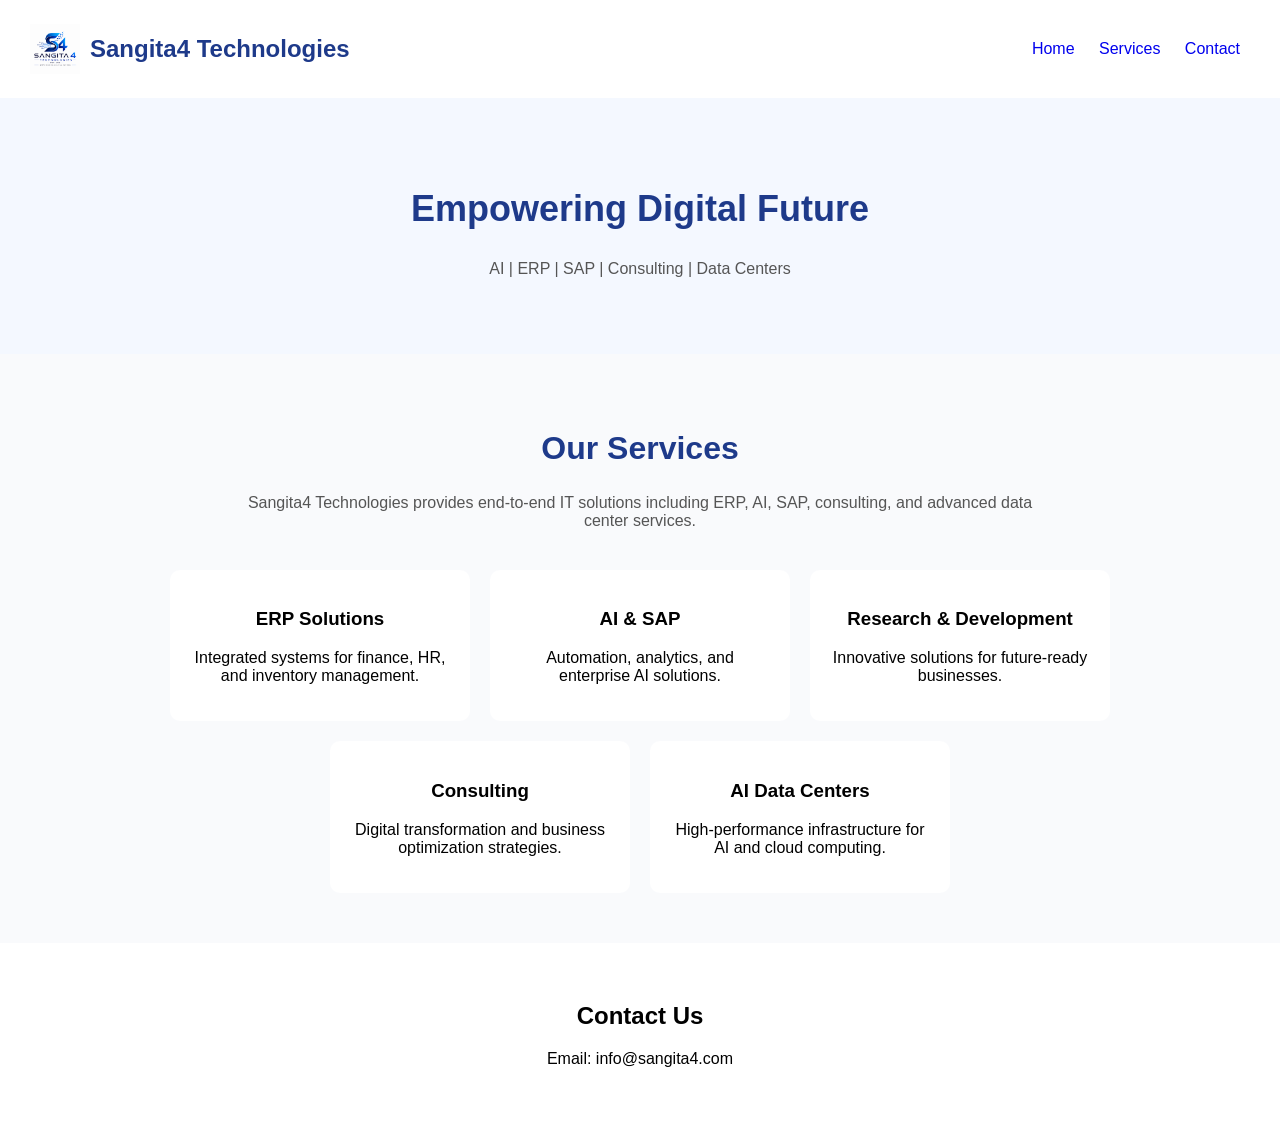
==== index.html @ 33d83c22 "Revamp index.html with new layout and styles Updated the structure and styling of the index.html fil" ====
<!DOCTYPE html>
<html>
<head>
  <title>Sangita4 Technologies</title>
</head>

<body style="margin:0; font-family:Arial, sans-serif;">

  <!-- HEADER -->
  <header style="display:flex; align-items:center; justify-content:space-between; padding:15px 30px; background:white; box-shadow:0 2px 5px rgba(0,0,0,0.1);">
    
    <div style="display:flex; align-items:center;">
      <img src="logo.png" alt="Logo" style="width:50px; margin-right:10px;">
      <h2 style="color:#1e3a8a;">Sangita4 Technologies</h2>
    </div>

    <nav>
      <a href="#" style="margin:0 10px; text-decoration:none;">Home</a>
      <a href="#" style="margin:0 10px; text-decoration:none;">Services</a>
      <a href="#" style="margin:0 10px; text-decoration:none;">Contact</a>
    </nav>

  </header>

  <!-- HERO -->
  <section style="padding:60px; text-align:center; background:#f4f8ff;">
    <h1 style="font-size:36px; color:#1e3a8a;">
      Empowering Digital Future
    </h1>
    <p style="color:#555;">
      AI | ERP | SAP | Consulting | Data Centers
    </p>
  </section>

  <!-- SERVICES -->
  <section style="padding:50px; background:#f9fafc; text-align:center;">

    <h1 style="font-size:32px; color:#1e3a8a;">
      Our Services
    </h1>

    <p style="max-width:800px; margin:auto; color:#555;">
      Sangita4 Technologies provides end-to-end IT solutions including ERP, AI, SAP, 
      consulting, and advanced data center services.
    </p>

    <div style="display:flex; flex-wrap:wrap; justify-content:center; gap:20px; margin-top:40px;">

      <div style="background:white; padding:20px; width:260px; border-radius:10px;">
        <h3>ERP Solutions</h3>
        <p>Integrated systems for finance, HR, and inventory management.</p>
      </div>

      <div style="background:white; padding:20px; width:260px; border-radius:10px;">
        <h3>AI & SAP</h3>
        <p>Automation, analytics, and enterprise AI solutions.</p>
      </div>

      <div style="background:white; padding:20px; width:260px; border-radius:10px;">
        <h3>Research & Development</h3>
        <p>Innovative solutions for future-ready businesses.</p>
      </div>

      <div style="background:white; padding:20px; width:260px; border-radius:10px;">
        <h3>Consulting</h3>
        <p>Digital transformation and business optimization strategies.</p>
      </div>

      <div style="background:white; padding:20px; width:260px; border-radius:10px;">
        <h3>AI Data Centers</h3>
        <p>High-performance infrastructure for AI and cloud computing.</p>
      </div>

    </div>

  </section>

  <!-- CONTACT -->
  <section style="padding:40px; text-align:center; background:#ffffff;">
    <h2>Contact Us</h2>
    <p>Email: info@sangita4.com</p>
  </section>

</body>
</html>
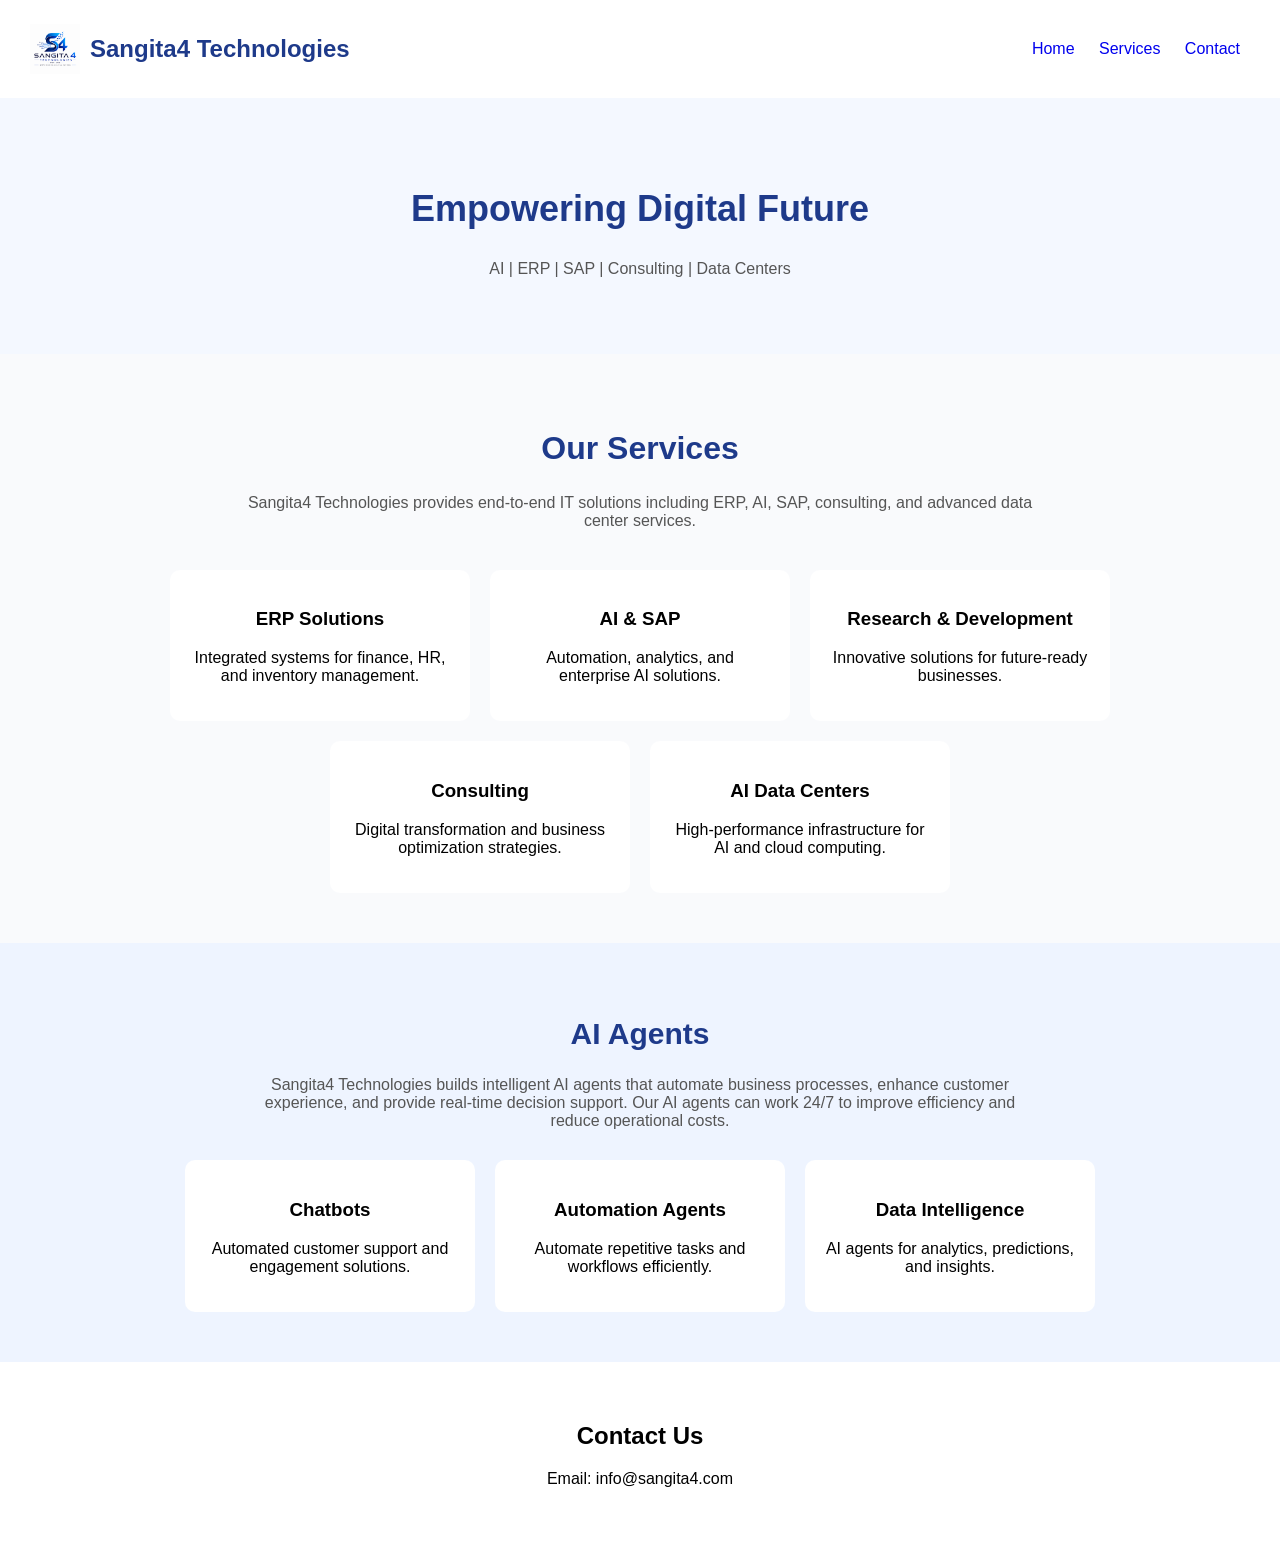
==== commit 5238c156: "Update index.html" ====
--- a/index.html
+++ b/index.html
@@ -75,6 +75,39 @@
 
   </section>
 
+  <section style="padding:50px; background:#eef4ff; text-align:center;">
+
+  <h2 style="font-size:30px; color:#1e3a8a;">
+    AI Agents
+  </h2>
+
+  <p style="max-width:800px; margin:auto; color:#555;">
+    Sangita4 Technologies builds intelligent AI agents that automate business processes, 
+    enhance customer experience, and provide real-time decision support. Our AI agents 
+    can work 24/7 to improve efficiency and reduce operational costs.
+  </p>
+
+  <div style="display:flex; flex-wrap:wrap; justify-content:center; gap:20px; margin-top:30px;">
+
+    <div style="background:white; padding:20px; width:250px; border-radius:10px;">
+      <h3>Chatbots</h3>
+      <p>Automated customer support and engagement solutions.</p>
+    </div>
+
+    <div style="background:white; padding:20px; width:250px; border-radius:10px;">
+      <h3>Automation Agents</h3>
+      <p>Automate repetitive tasks and workflows efficiently.</p>
+    </div>
+
+    <div style="background:white; padding:20px; width:250px; border-radius:10px;">
+      <h3>Data Intelligence</h3>
+      <p>AI agents for analytics, predictions, and insights.</p>
+    </div>
+
+  </div>
+
+</section>
+
   <!-- CONTACT -->
   <section style="padding:40px; text-align:center; background:#ffffff;">
     <h2>Contact Us</h2>
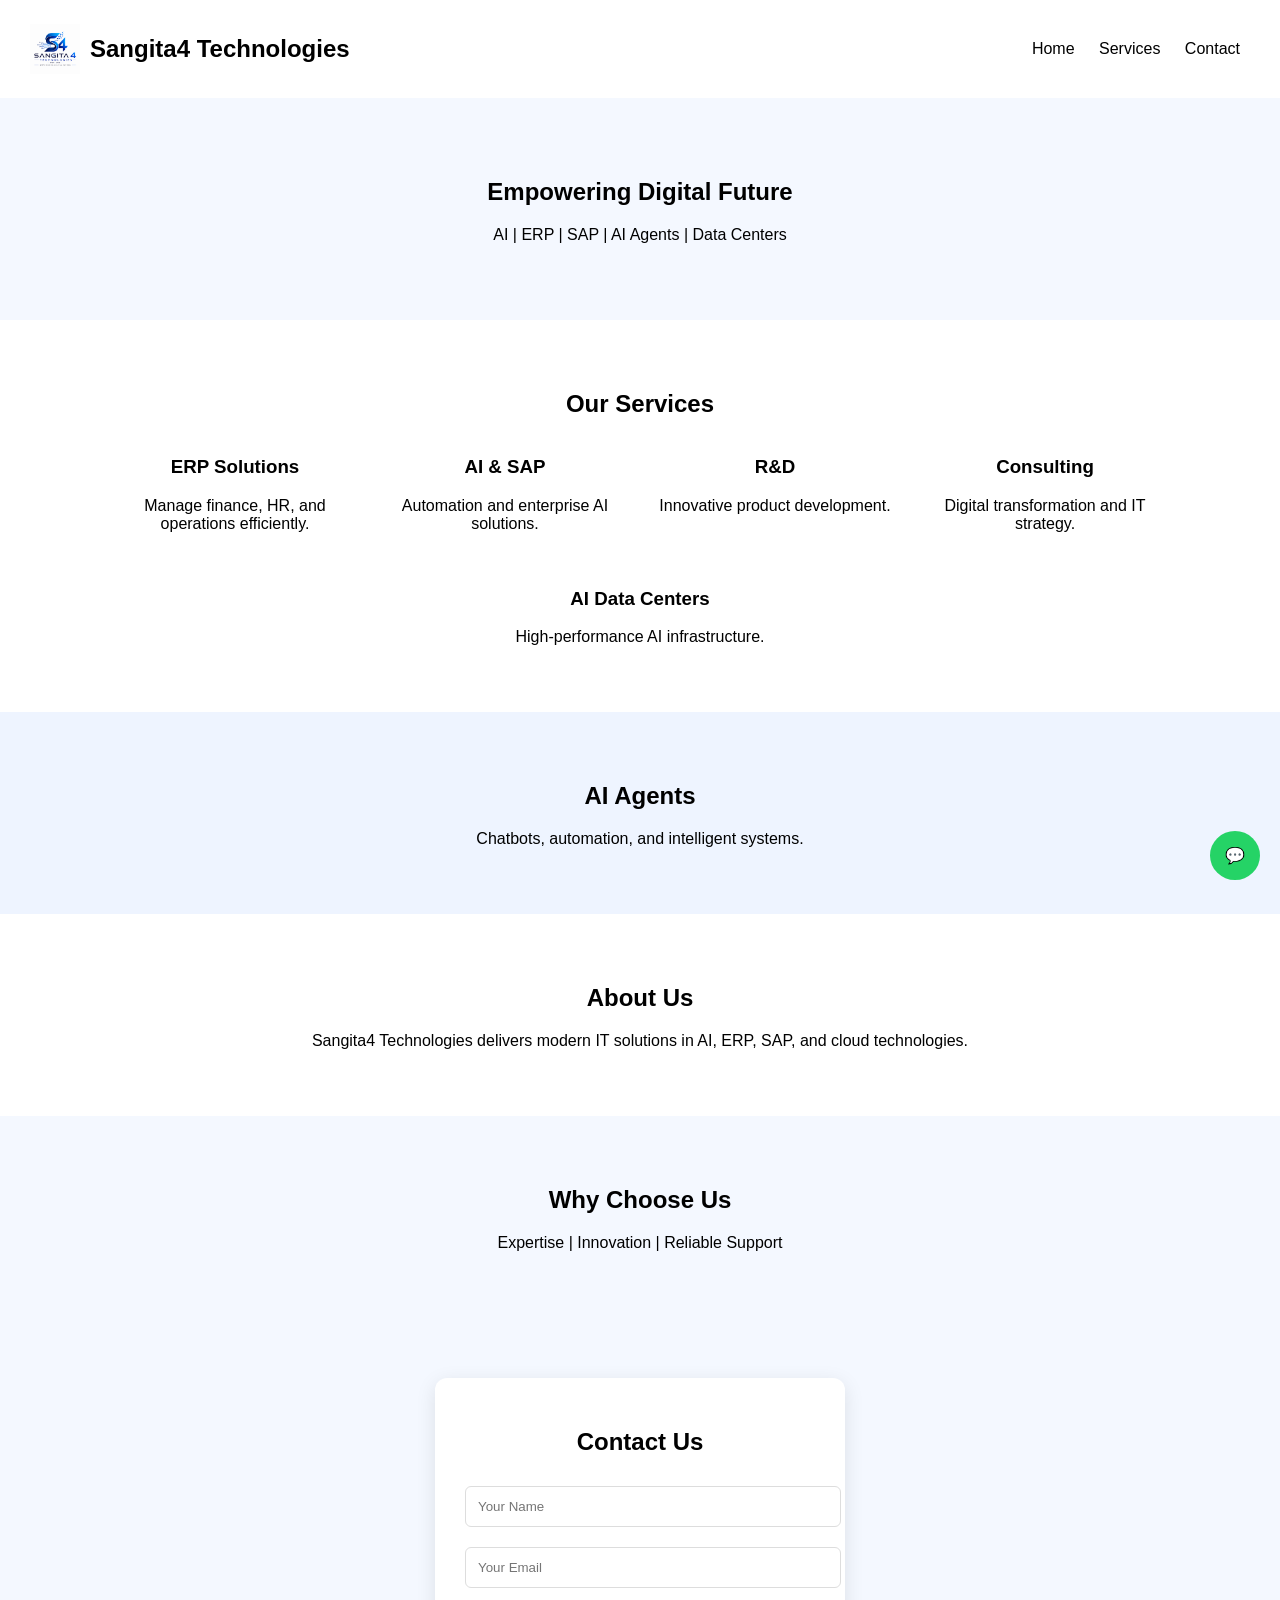
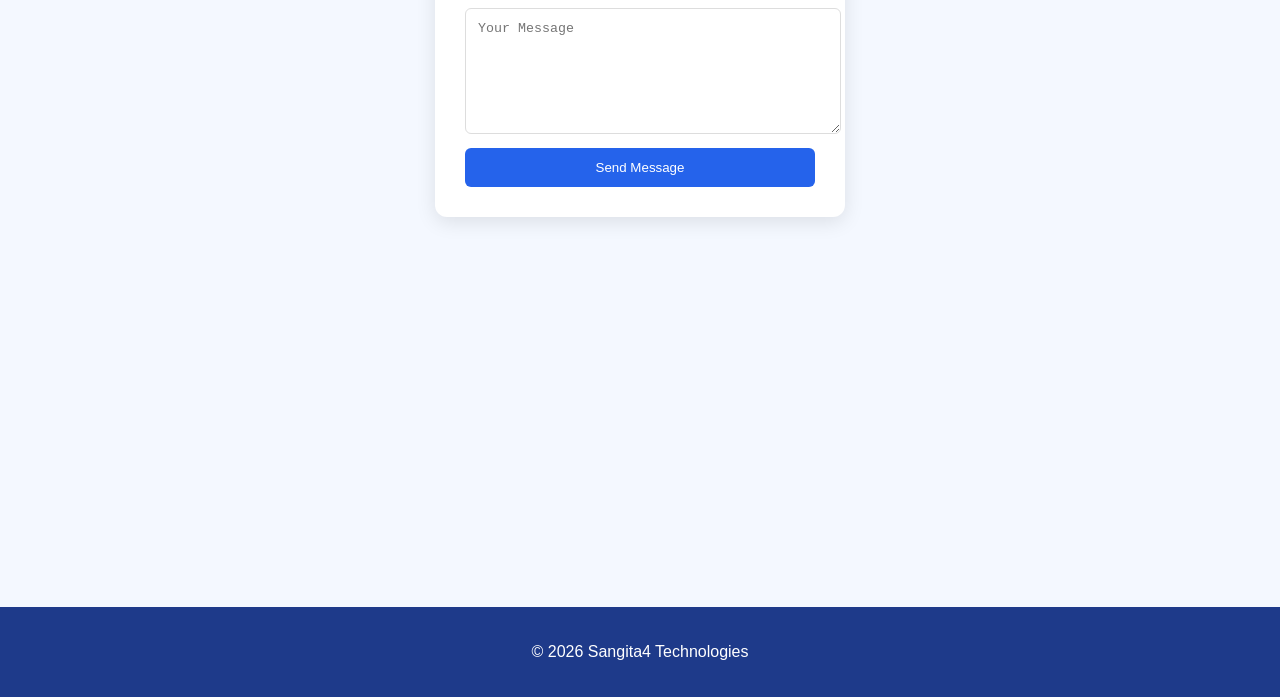
==== commit 607c20b2: "Refactor index.html with new structure and styles" ====
--- a/index.html
+++ b/index.html
@@ -2,117 +2,148 @@
 <html>
 <head>
   <title>Sangita4 Technologies</title>
+
+  <style>
+    body {
+      margin:0;
+      font-family:Arial, sans-serif;
+    }
+
+    nav a {
+      margin:0 10px;
+      text-decoration:none;
+      color:black;
+    }
+
+    button:hover {
+      background:#1e40af;
+    }
+  </style>
+
 </head>
 
-<body style="margin:0; font-family:Arial, sans-serif;">
+<body>
 
-  <!-- HEADER -->
-  <header style="display:flex; align-items:center; justify-content:space-between; padding:15px 30px; background:white; box-shadow:0 2px 5px rgba(0,0,0,0.1);">
-    
-    <div style="display:flex; align-items:center;">
-      <img src="logo.png" alt="Logo" style="width:50px; margin-right:10px;">
-      <h2 style="color:#1e3a8a;">Sangita4 Technologies</h2>
+<!-- HEADER -->
+<header style="display:flex; justify-content:space-between; align-items:center; padding:15px 30px; background:white; box-shadow:0 2px 5px rgba(0,0,0,0.1);">
+  
+  <div style="display:flex; align-items:center;">
+    <img src="logo.png" style="width:50px; margin-right:10px;">
+    <h2>Sangita4 Technologies</h2>
+  </div>
+
+  <nav>
+    <a href="#">Home</a>
+    <a href="#">Services</a>
+    <a href="#">Contact</a>
+  </nav>
+
+</header>
+
+<!-- HERO -->
+<section style="padding:60px; text-align:center; background:#f4f8ff;">
+  <h1>Empowering Digital Future</h1>
+  <p>AI | ERP | SAP | AI Agents | Data Centers</p>
+</section>
+
+<!-- SERVICES -->
+<section style="padding:50px; text-align:center;">
+  <h2>Our Services</h2>
+
+  <div style="display:flex; flex-wrap:wrap; justify-content:center; gap:20px;">
+
+    <div style="width:250px;">
+      <h3>ERP Solutions</h3>
+      <p>Manage finance, HR, and operations efficiently.</p>
     </div>
 
-    <nav>
-      <a href="#" style="margin:0 10px; text-decoration:none;">Home</a>
-      <a href="#" style="margin:0 10px; text-decoration:none;">Services</a>
-      <a href="#" style="margin:0 10px; text-decoration:none;">Contact</a>
-    </nav>
-
-  </header>
-
-  <!-- HERO -->
-  <section style="padding:60px; text-align:center; background:#f4f8ff;">
-    <h1 style="font-size:36px; color:#1e3a8a;">
-      Empowering Digital Future
-    </h1>
-    <p style="color:#555;">
-      AI | ERP | SAP | Consulting | Data Centers
-    </p>
-  </section>
-
-  <!-- SERVICES -->
-  <section style="padding:50px; background:#f9fafc; text-align:center;">
-
-    <h1 style="font-size:32px; color:#1e3a8a;">
-      Our Services
-    </h1>
-
-    <p style="max-width:800px; margin:auto; color:#555;">
-      Sangita4 Technologies provides end-to-end IT solutions including ERP, AI, SAP, 
-      consulting, and advanced data center services.
-    </p>
-
-    <div style="display:flex; flex-wrap:wrap; justify-content:center; gap:20px; margin-top:40px;">
-
-      <div style="background:white; padding:20px; width:260px; border-radius:10px;">
-        <h3>ERP Solutions</h3>
-        <p>Integrated systems for finance, HR, and inventory management.</p>
-      </div>
-
-      <div style="background:white; padding:20px; width:260px; border-radius:10px;">
-        <h3>AI & SAP</h3>
-        <p>Automation, analytics, and enterprise AI solutions.</p>
-      </div>
-
-      <div style="background:white; padding:20px; width:260px; border-radius:10px;">
-        <h3>Research & Development</h3>
-        <p>Innovative solutions for future-ready businesses.</p>
-      </div>
-
-      <div style="background:white; padding:20px; width:260px; border-radius:10px;">
-        <h3>Consulting</h3>
-        <p>Digital transformation and business optimization strategies.</p>
-      </div>
-
-      <div style="background:white; padding:20px; width:260px; border-radius:10px;">
-        <h3>AI Data Centers</h3>
-        <p>High-performance infrastructure for AI and cloud computing.</p>
-      </div>
-
+    <div style="width:250px;">
+      <h3>AI & SAP</h3>
+      <p>Automation and enterprise AI solutions.</p>
     </div>
 
-  </section>
-
-  <section style="padding:50px; background:#eef4ff; text-align:center;">
-
-  <h2 style="font-size:30px; color:#1e3a8a;">
-    AI Agents
-  </h2>
-
-  <p style="max-width:800px; margin:auto; color:#555;">
-    Sangita4 Technologies builds intelligent AI agents that automate business processes, 
-    enhance customer experience, and provide real-time decision support. Our AI agents 
-    can work 24/7 to improve efficiency and reduce operational costs.
-  </p>
-
-  <div style="display:flex; flex-wrap:wrap; justify-content:center; gap:20px; margin-top:30px;">
-
-    <div style="background:white; padding:20px; width:250px; border-radius:10px;">
-      <h3>Chatbots</h3>
-      <p>Automated customer support and engagement solutions.</p>
+    <div style="width:250px;">
+      <h3>R&D</h3>
+      <p>Innovative product development.</p>
     </div>
 
-    <div style="background:white; padding:20px; width:250px; border-radius:10px;">
-      <h3>Automation Agents</h3>
-      <p>Automate repetitive tasks and workflows efficiently.</p>
+    <div style="width:250px;">
+      <h3>Consulting</h3>
+      <p>Digital transformation and IT strategy.</p>
     </div>
 
-    <div style="background:white; padding:20px; width:250px; border-radius:10px;">
-      <h3>Data Intelligence</h3>
-      <p>AI agents for analytics, predictions, and insights.</p>
+    <div style="width:250px;">
+      <h3>AI Data Centers</h3>
+      <p>High-performance AI infrastructure.</p>
     </div>
 
   </div>
+</section>
+
+<!-- AI AGENTS -->
+<section style="padding:50px; background:#eef4ff; text-align:center;">
+  <h2>AI Agents</h2>
+  <p>Chatbots, automation, and intelligent systems.</p>
+</section>
+
+<!-- ABOUT -->
+<section style="padding:50px; text-align:center;">
+  <h2>About Us</h2>
+  <p>Sangita4 Technologies delivers modern IT solutions in AI, ERP, SAP, and cloud technologies.</p>
+</section>
+
+<!-- WHY -->
+<section style="padding:50px; background:#f4f8ff; text-align:center;">
+  <h2>Why Choose Us</h2>
+  <p>Expertise | Innovation | Reliable Support</p>
+</section>
+
+<!-- CONTACT + FORM + MAP -->
+<section style="padding:60px; background:#f4f8ff; display:flex; flex-direction:column; align-items:center;">
+
+  <div style="background:white; padding:30px; border-radius:12px; width:350px; box-shadow:0 5px 20px rgba(0,0,0,0.1);">
+
+    <h2 style="text-align:center;">Contact Us</h2>
+
+    <form action="https://formspree.io/f/abcd1234" method="POST">
+
+      <input type="text" name="name" placeholder="Your Name" required
+        style="width:100%; padding:12px; margin:10px 0; border:1px solid #ddd; border-radius:6px;">
+
+      <input type="email" name="email" placeholder="Your Email" required
+        style="width:100%; padding:12px; margin:10px 0; border:1px solid #ddd; border-radius:6px;">
+
+      <textarea name="message" placeholder="Your Message" required
+        style="width:100%; padding:12px; margin:10px 0; border:1px solid #ddd; border-radius:6px; height:100px;"></textarea>
+
+      <button type="submit"
+        style="width:100%; padding:12px; background:#2563eb; color:white; border:none; border-radius:6px;">
+        Send Message
+      </button>
+
+    </form>
+
+  </div>
+
+  <!-- GOOGLE MAP -->
+  <iframe 
+    src="https://www.google.com/maps?q=Pune&output=embed"
+    width="90%" height="300"
+    style="border:0; margin-top:30px;">
+  </iframe>
 
 </section>
 
-  <!-- CONTACT -->
-  <section style="padding:40px; text-align:center; background:#ffffff;">
-    <h2>Contact Us</h2>
-    <p>Email: info@sangita4.com</p>
-  </section>
+<!-- WHATSAPP -->
+<a href="https://wa.me/91XXXXXXXXXX"
+   style="position:fixed; bottom:20px; right:20px; background:#25D366; color:white; padding:15px; border-radius:50%; text-decoration:none;">
+   💬
+</a>
+
+<!-- FOOTER -->
+<footer style="background:#1e3a8a; color:white; text-align:center; padding:20px;">
+  <p>© 2026 Sangita4 Technologies</p>
+</footer>
 
 </body>
 </html>
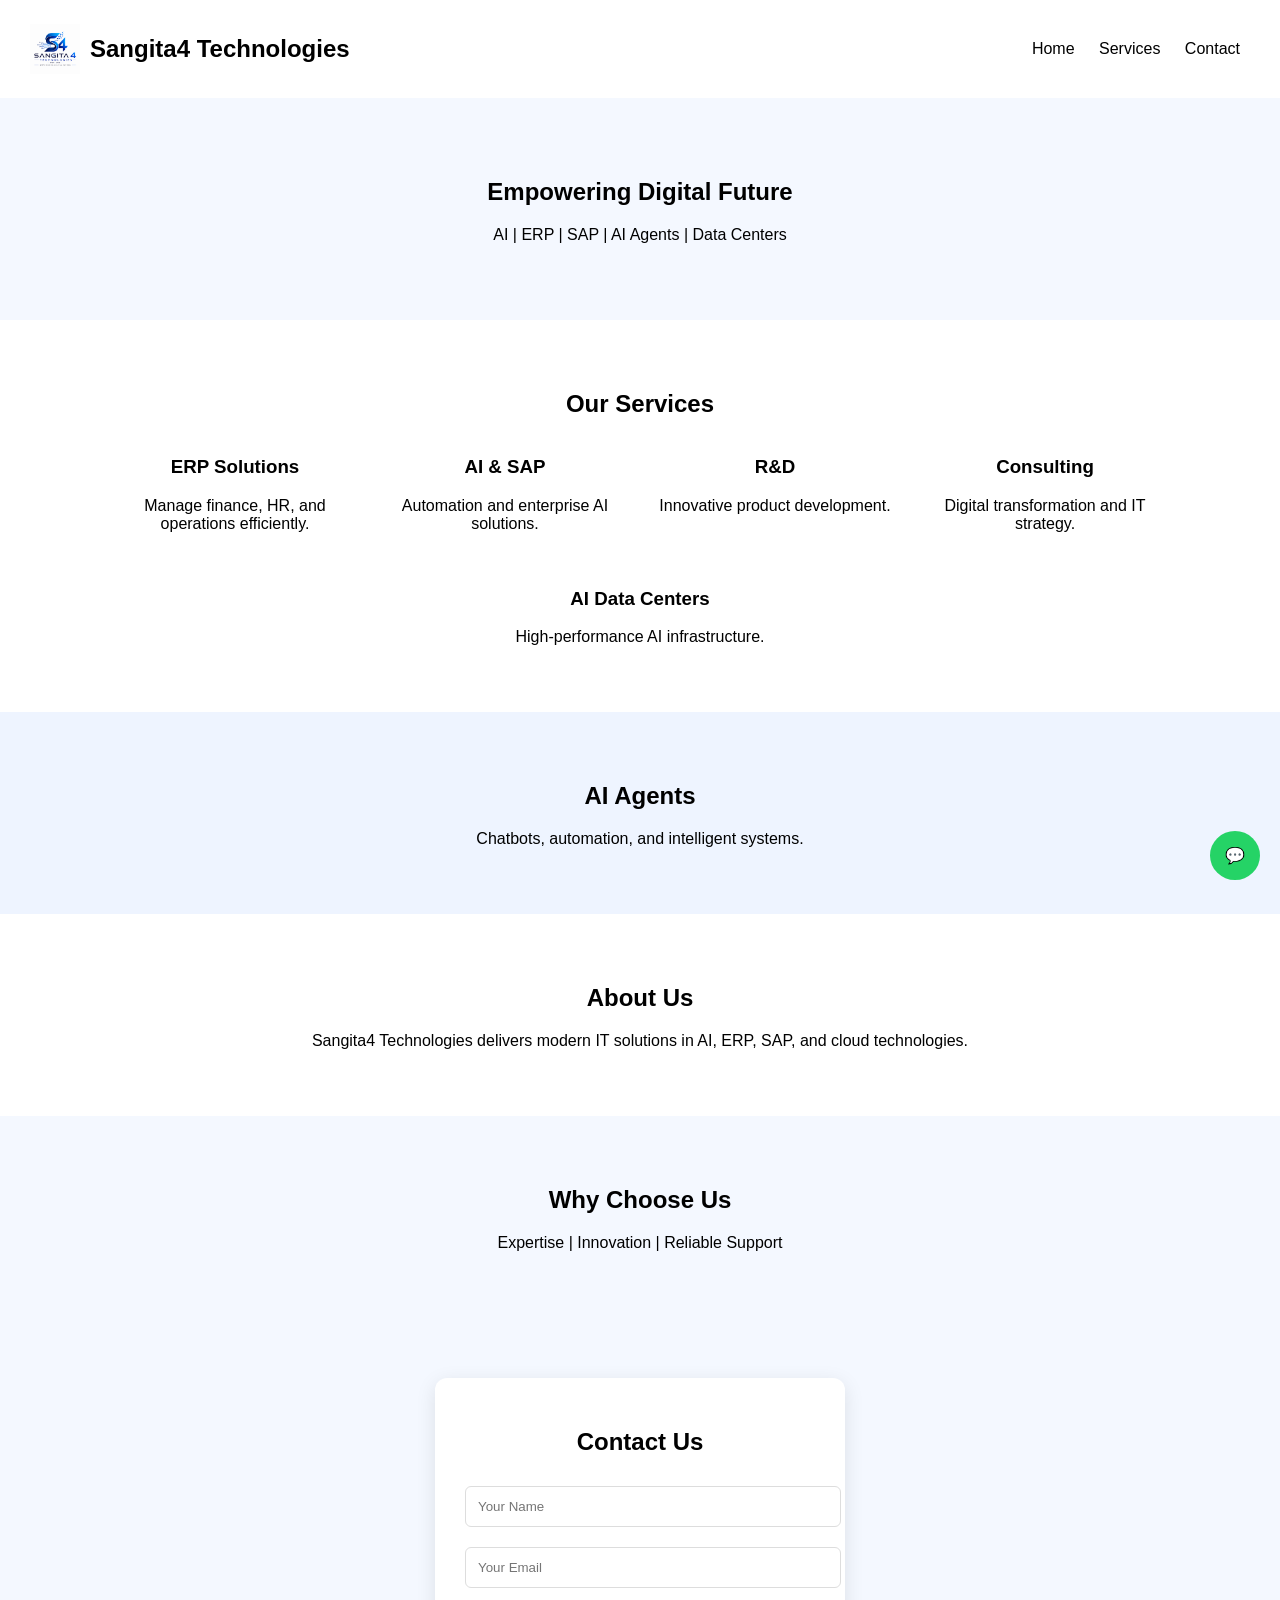
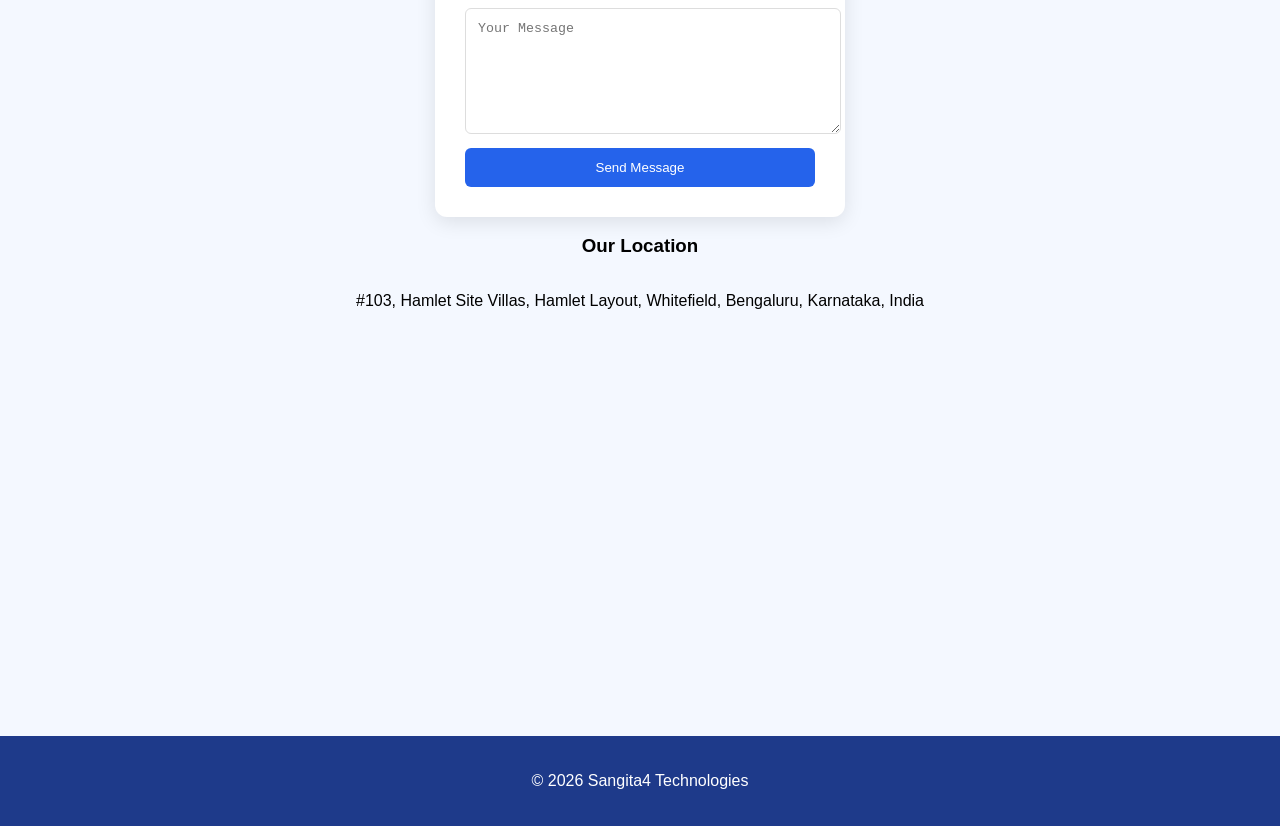
==== commit db4af825: "Enhance contact section with location and map Updated the contact section to include location detail" ====
--- a/index.html
+++ b/index.html
@@ -125,12 +125,21 @@
 
   </div>
 
-  <!-- GOOGLE MAP -->
-  <iframe 
-    src="https://www.google.com/maps?q=Pune&output=embed"
-    width="90%" height="300"
-    style="border:0; margin-top:30px;">
-  </iframe>
+<h3>Our Location</h3>
+
+<p>
+  #103, Hamlet Site Villas, Hamlet Layout, Whitefield, Bengaluru, Karnataka, India
+</p>
+
+<iframe 
+  src="https://www.google.com/maps?q=Hamlet%20Site%20Villas%2C%20Hamlet%20Layout%2C%20Whitefield%2C%20Bengaluru&output=embed"
+  width="100%" 
+  height="350" 
+  style="border:0; border-radius:10px;"
+  allowfullscreen=""
+  loading="lazy"
+  referrerpolicy="no-referrer-when-downgrade">
+</iframe>
 
 </section>
 
